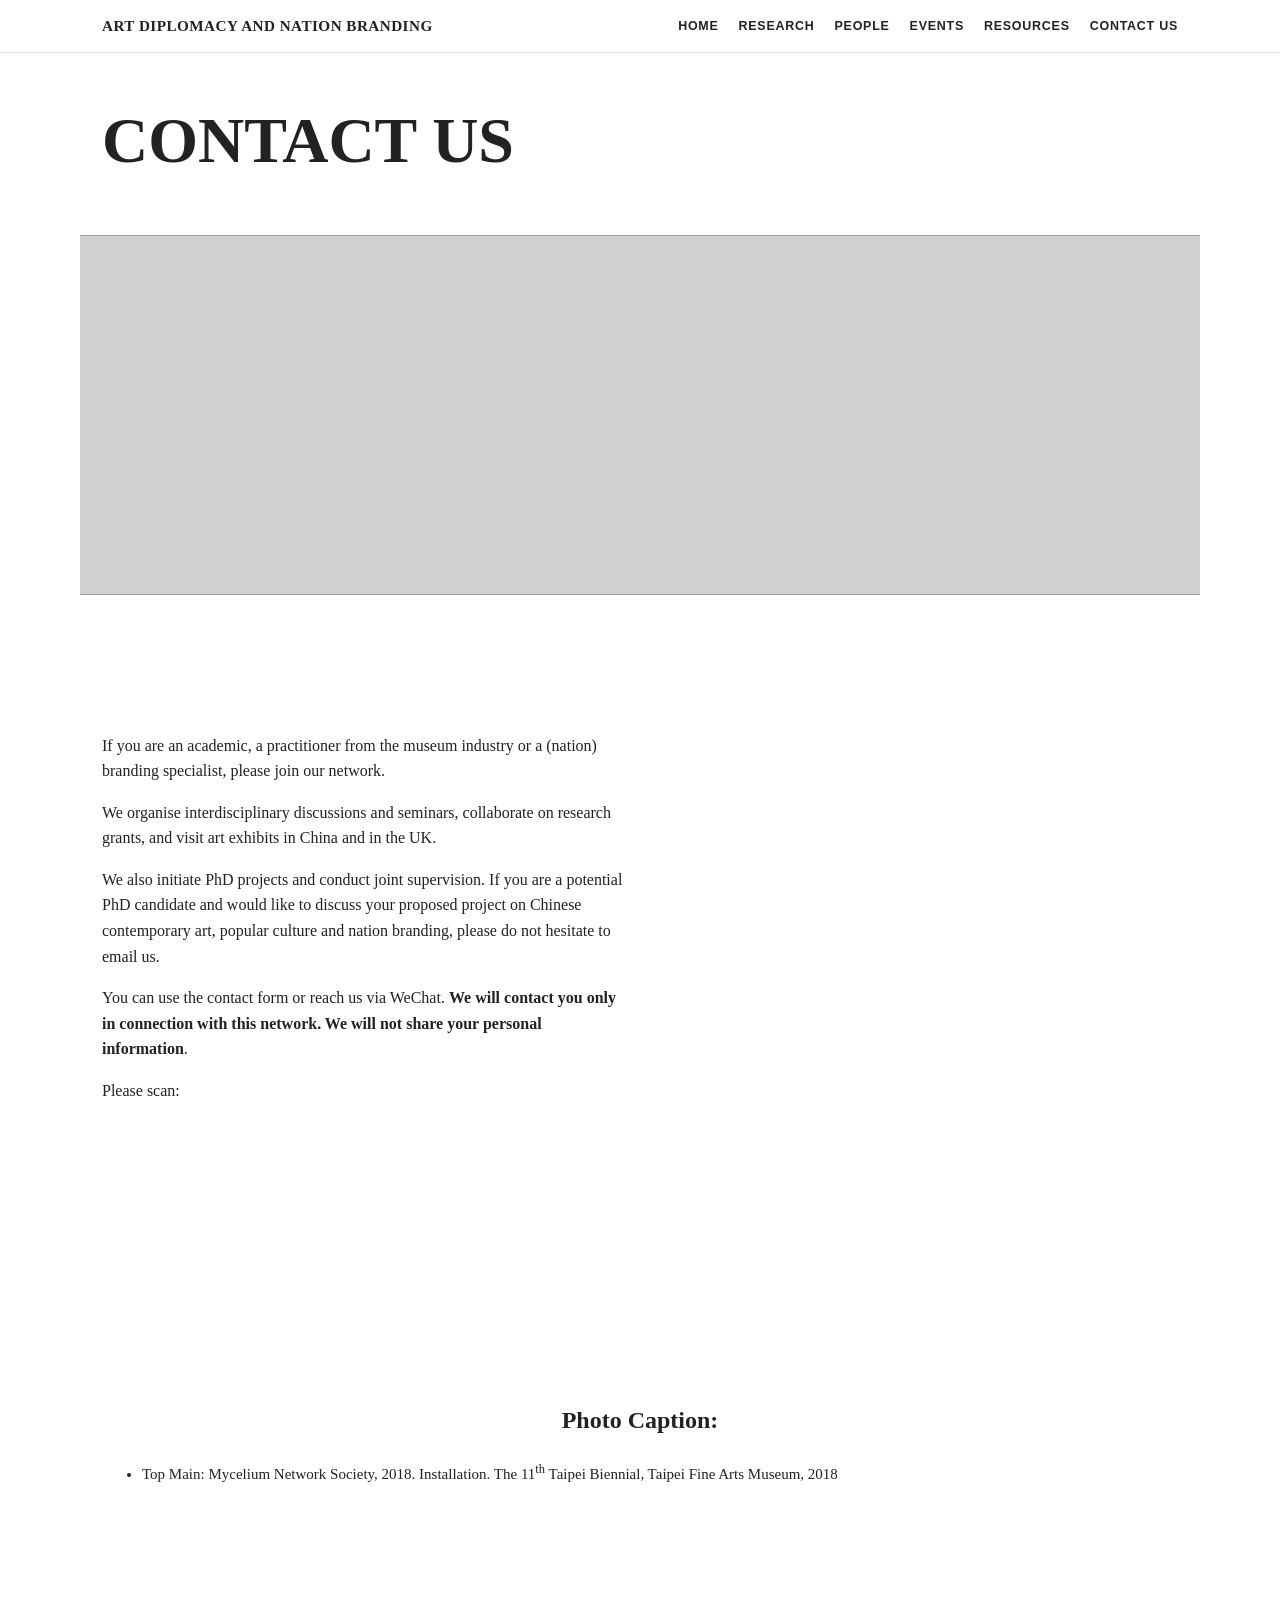
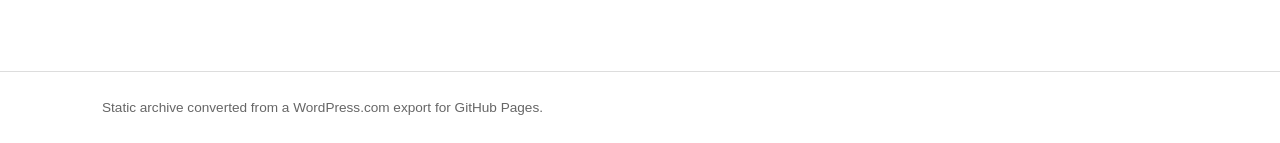
==== join-us.html @ 24256c03 "Add files via upload" ====
<!doctype html>
<html lang="en">
<head>
<meta charset="utf-8">
<meta name="viewport" content="width=device-width,initial-scale=1">
<title>CONTACT US — ART DIPLOMACY AND NATION BRANDING</title>
<meta name="description" content="THE VISUAL POLITICS OF REINVENTING CHINA">
<link rel="stylesheet" href="style.css">
</head>
<body>
<header class="site-header">
  <div class="header-inner">
    <a class="brand" href="index.html">ART DIPLOMACY AND NATION BRANDING</a>
    <nav aria-label="Main navigation"><a href="index.html">HOME</a>
<a href="our-research.html">RESEARCH</a>
<a href="network-participants.html">PEOPLE</a>
<a href="participants.html">EVENTS</a>
<a href="resources.html">RESOURCES</a>
<a href="join-us.html">CONTACT US</a></nav>
  </div>
</header>
<main>

<h1 class="page-title">CONTACT US</h1>
<div class="wp-block-columns">
<div class="wp-block-column" style="flex-basis:100%;"></div>
</div>



<div class="wp-block-cover alignfull is-light"><span aria-hidden="true" class="wp-block-cover__background has-background-dim-10 has-background-dim wp-block-cover__gradient-background has-background-gradient has-vivid-cyan-blue-to-vivid-purple-gradient-background"></span><img class="wp-block-cover__image-background wp-image-109" alt="" src="index.htmlwp-content/uploads/2020/11/img_3055.jpg" style="object-position:45% 40%;" data-object-fit="cover" data-object-position="45% 40%" /><div class="wp-block-cover__inner-container">
<p class="has-text-align-center has-large-font-size"></p>
</div></div>



<div class="wp-block-group alignfull has-background-light-background-color has-background">
<div style="height:64px;" aria-hidden="true" class="wp-block-spacer"></div>



<div class="wp-block-columns alignwide">
<div class="wp-block-column">
<p>If you are an academic, a practitioner from the museum industry or a (nation) branding specialist, please join our network.</p>



<p>We organise interdisciplinary discussions and seminars, collaborate on research grants, and visit art exhibits in China and in the UK.</p>



<p>We also initiate PhD projects and conduct joint supervision. If you are a potential PhD candidate and would like to discuss your proposed project on Chinese contemporary art, popular culture and nation branding, please do not hesitate to email us. </p>



<p>You can use the contact form or reach us via WeChat. <strong> We will contact you only in connection with this network. We will not share your personal information</strong>.</p>



<p>Please scan:</p>



<figure class="wp-block-image alignleft size-thumbnail"><img src="index.htmlwp-content/uploads/2020/12/picture1.png?w=143" alt="" class="wp-image-330" /></figure>
</div>



<div class="wp-block-column">
<div class="wp-block-jetpack-contact-form">





</div>
</div>
</div>



<div style="height:64px;" aria-hidden="true" class="wp-block-spacer desktop-only"></div>
</div>



<div class="wp-block-group alignfull">
<div style="height:80px;" aria-hidden="true" class="wp-block-spacer desktop-only"></div>



<div class="wp-block-columns alignwide">
<div class="wp-block-column" style="flex-basis:100%;">
<h2 class="has-text-align-center has-small-font-size">Photo Caption:</h2>



<ul style="font-size:15px;"><li>Top Main: Mycelium Network Society, 2018. Installation. The 11<sup>th</sup> Taipei Biennial, Taipei Fine Arts Museum, 2018</li></ul>
</div>
</div>



<div style="height:80px;" aria-hidden="true" class="wp-block-spacer desktop-only"></div>
</div>
</main>
<footer class="site-footer"><div class="footer-inner">Static archive converted from a WordPress.com export for GitHub Pages.</div></footer>
</body>
</html>
---- style.css ----
:root { --max: 1120px; --ink:#222; --muted:#666; --line:#ddd; --bg:#fff; }
* { box-sizing: border-box; }
html { scroll-behavior: smooth; }
body { margin:0; font-family: Georgia, "Times New Roman", serif; color:var(--ink); background:var(--bg); line-height:1.6; }
.site-header { position:sticky; top:0; z-index:20; background:rgba(255,255,255,.96); border-bottom:1px solid var(--line); }
.header-inner { max-width:var(--max); margin:auto; padding:14px 22px; display:flex; gap:28px; align-items:center; justify-content:space-between; }
.brand { color:var(--ink); text-decoration:none; font-size:.95rem; font-weight:700; letter-spacing:.03em; }
nav { display:flex; flex-wrap:wrap; gap:14px 20px; justify-content:flex-end; }
nav a { color:var(--ink); text-decoration:none; font: 600 .78rem/1.2 Arial, sans-serif; letter-spacing:.06em; }
nav a:hover { text-decoration:underline; }
main { max-width:var(--max); margin:auto; padding:0 22px 64px; overflow:hidden; }
.page-title { font-size:clamp(2rem,5vw,4.5rem); line-height:1.05; margin:54px 0 28px; }
img { max-width:100%; height:auto; }
figure { margin:28px 0; }
figcaption { color:var(--muted); font-size:.9rem; }
a { color:#315c85; }
.wp-block-columns { display:flex; gap:28px; align-items:flex-start; margin:26px 0; }
.wp-block-column { min-width:0; flex:1; }
.wp-block-cover { position:relative; min-height:360px; display:flex; align-items:center; justify-content:center; overflow:hidden; margin:32px calc(50% - 50vw); width:100vw; padding:48px max(22px, calc((100vw - var(--max))/2 + 22px)); }
.wp-block-cover img.wp-block-cover__image-background,
.wp-block-cover .wp-block-cover__image-background { position:absolute; inset:0; width:100%; height:100%; object-fit:cover; z-index:0; }
.wp-block-cover__background { position:absolute; inset:0; background:rgba(0,0,0,.18); z-index:1; }
.wp-block-cover__inner-container { position:relative; z-index:2; width:100%; }
.alignwide { width:min(1280px, 100%); }
.alignfull { max-width:none; }
.wp-block-gallery, .blocks-gallery-grid { display:grid; grid-template-columns:repeat(auto-fit,minmax(220px,1fr)); gap:14px; padding:0; list-style:none; }
.wp-block-gallery figure { margin:0; }
.wp-block-separator { border:0; border-top:1px solid var(--line); margin:38px 0; }
.has-text-align-center { text-align:center; }
.has-text-align-right { text-align:right; }
blockquote { margin:30px 0; padding:4px 0 4px 24px; border-left:3px solid #aaa; font-size:1.08em; }
table { border-collapse:collapse; width:100%; }
td, th { border:1px solid var(--line); padding:8px 10px; vertical-align:top; }
.static-note { border:1px solid #e0c46c; background:#fff9dd; padding:12px 14px; font: .9rem/1.4 Arial,sans-serif; }
.site-footer { border-top:1px solid var(--line); color:var(--muted); }
.footer-inner { max-width:var(--max); margin:auto; padding:26px 22px; font: .85rem/1.4 Arial,sans-serif; }
.post-meta { color:var(--muted); font: .9rem Arial,sans-serif; margin-top:-16px; margin-bottom:30px; }
@media (max-width: 760px) {
  .header-inner { align-items:flex-start; flex-direction:column; gap:10px; }
  nav { justify-content:flex-start; }
  .wp-block-columns { flex-direction:column; }
  .wp-block-cover { min-height:260px; }
}
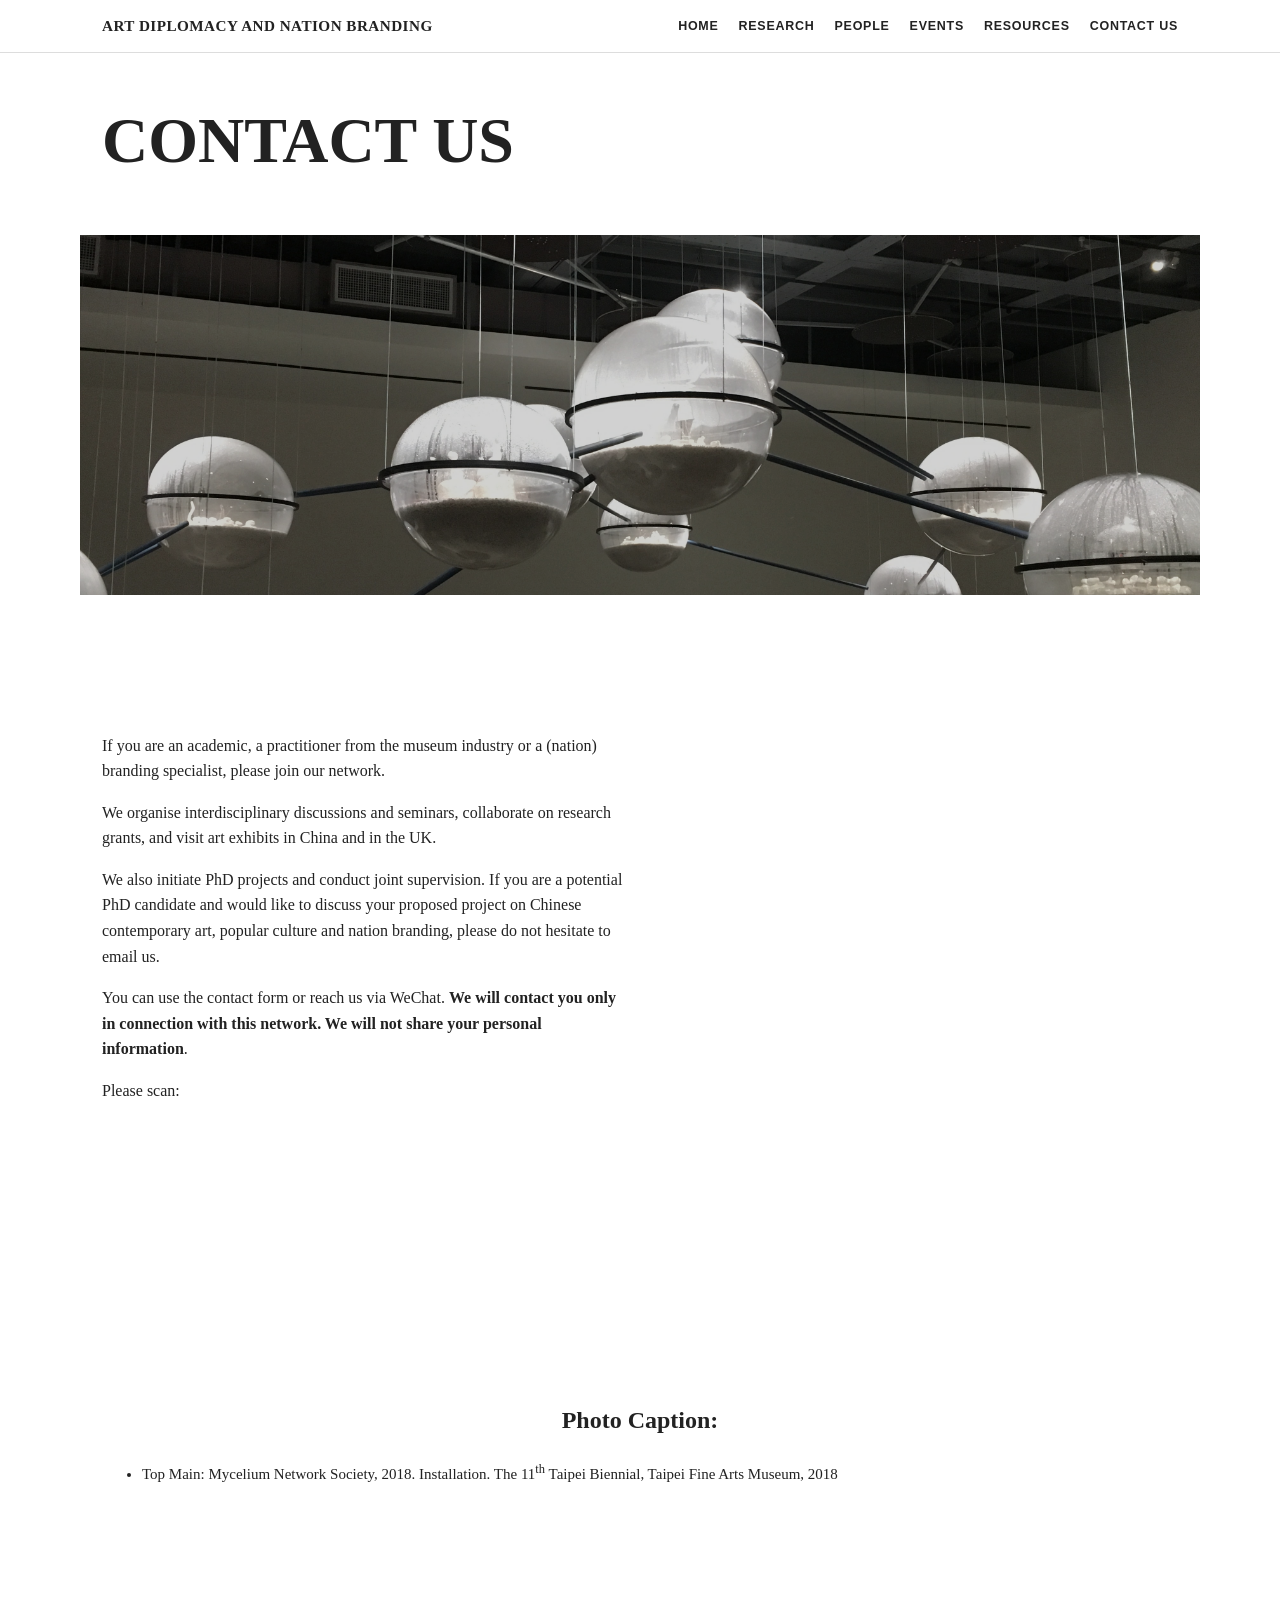
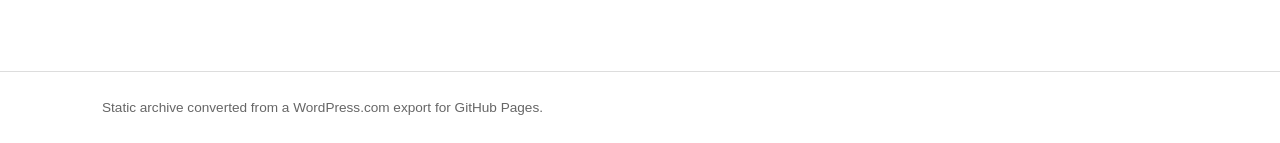
==== commit 48240265: "Add files via upload" ====
--- a/join-us.html
+++ b/join-us.html
@@ -28,7 +28,7 @@
 
 
 
-<div class="wp-block-cover alignfull is-light"><span aria-hidden="true" class="wp-block-cover__background has-background-dim-10 has-background-dim wp-block-cover__gradient-background has-background-gradient has-vivid-cyan-blue-to-vivid-purple-gradient-background"></span><img class="wp-block-cover__image-background wp-image-109" alt="" src="index.htmlwp-content/uploads/2020/11/img_3055.jpg" style="object-position:45% 40%;" data-object-fit="cover" data-object-position="45% 40%" /><div class="wp-block-cover__inner-container">
+<div class="wp-block-cover alignfull is-light"><span aria-hidden="true" class="wp-block-cover__background has-background-dim-10 has-background-dim wp-block-cover__gradient-background has-background-gradient has-vivid-cyan-blue-to-vivid-purple-gradient-background"></span><img class="wp-block-cover__image-background wp-image-109" alt="" src="img_3055.jpg" style="object-position:45% 40%;" data-object-fit="cover" data-object-position="45% 40%" /><div class="wp-block-cover__inner-container">
 <p class="has-text-align-center has-large-font-size"></p>
 </div></div>
 
@@ -61,7 +61,7 @@
 
 
 
-<figure class="wp-block-image alignleft size-thumbnail"><img src="index.htmlwp-content/uploads/2020/12/picture1.png?w=143" alt="" class="wp-image-330" /></figure>
+<figure class="wp-block-image alignleft size-thumbnail"><img src="https://china-art-nationbranding.org/wp-content/uploads/2020/12/picture1.png?w=143" alt="" class="wp-image-330" /></figure>
 </div>
 
 
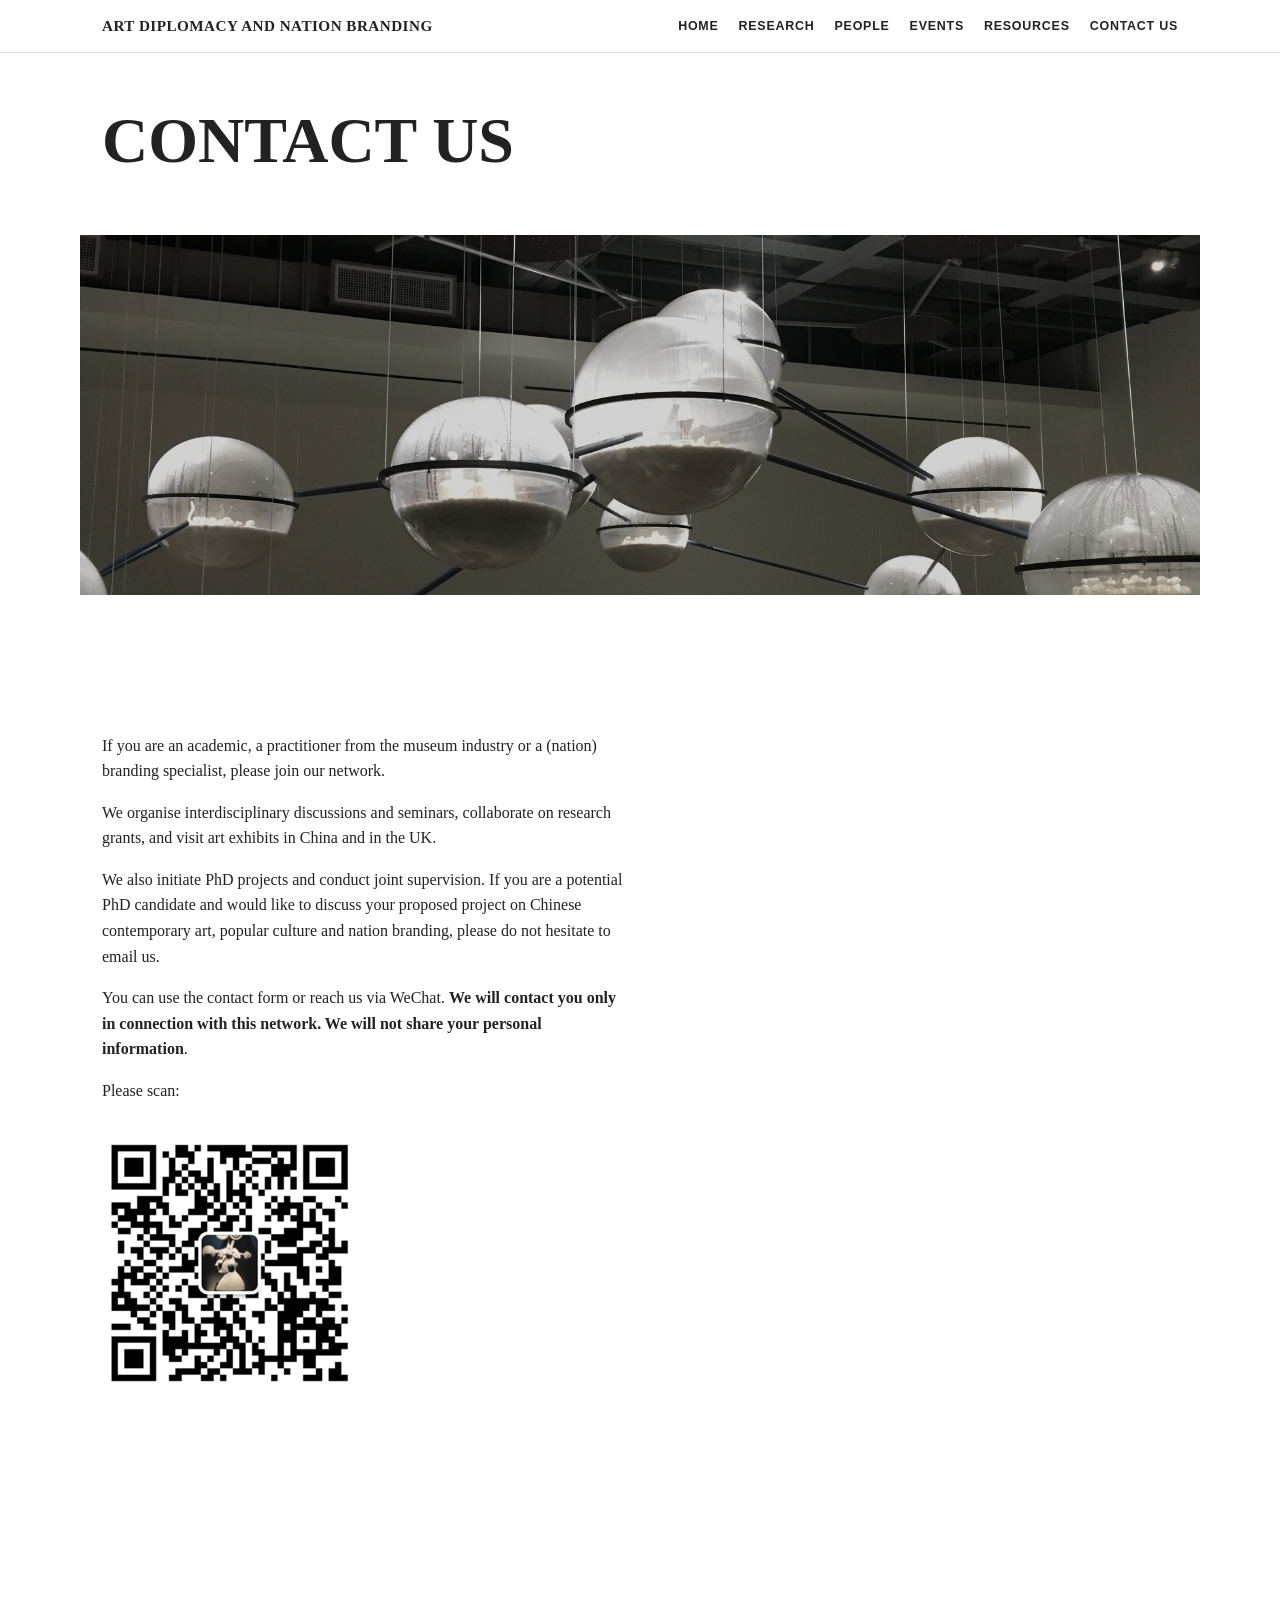
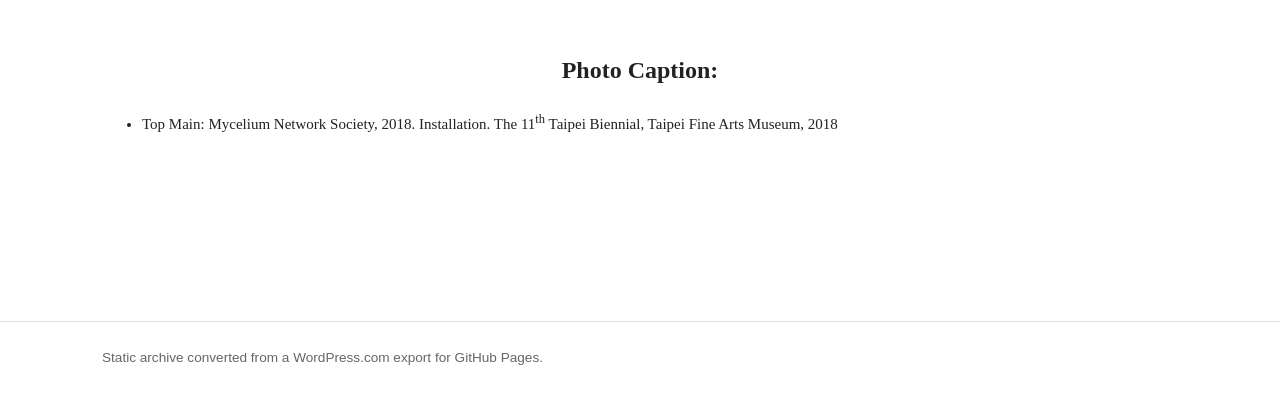
==== commit 9b146415: "Add files via upload" ====
--- a/join-us.html
+++ b/join-us.html
@@ -61,7 +61,7 @@
 
 
 
-<figure class="wp-block-image alignleft size-thumbnail"><img src="https://china-art-nationbranding.org/wp-content/uploads/2020/12/picture1.png?w=143" alt="" class="wp-image-330" /></figure>
+<figure class="wp-block-image alignleft size-thumbnail"><img src="picture1.png?w=143" alt="" class="wp-image-330" /></figure>
 </div>
 
 
